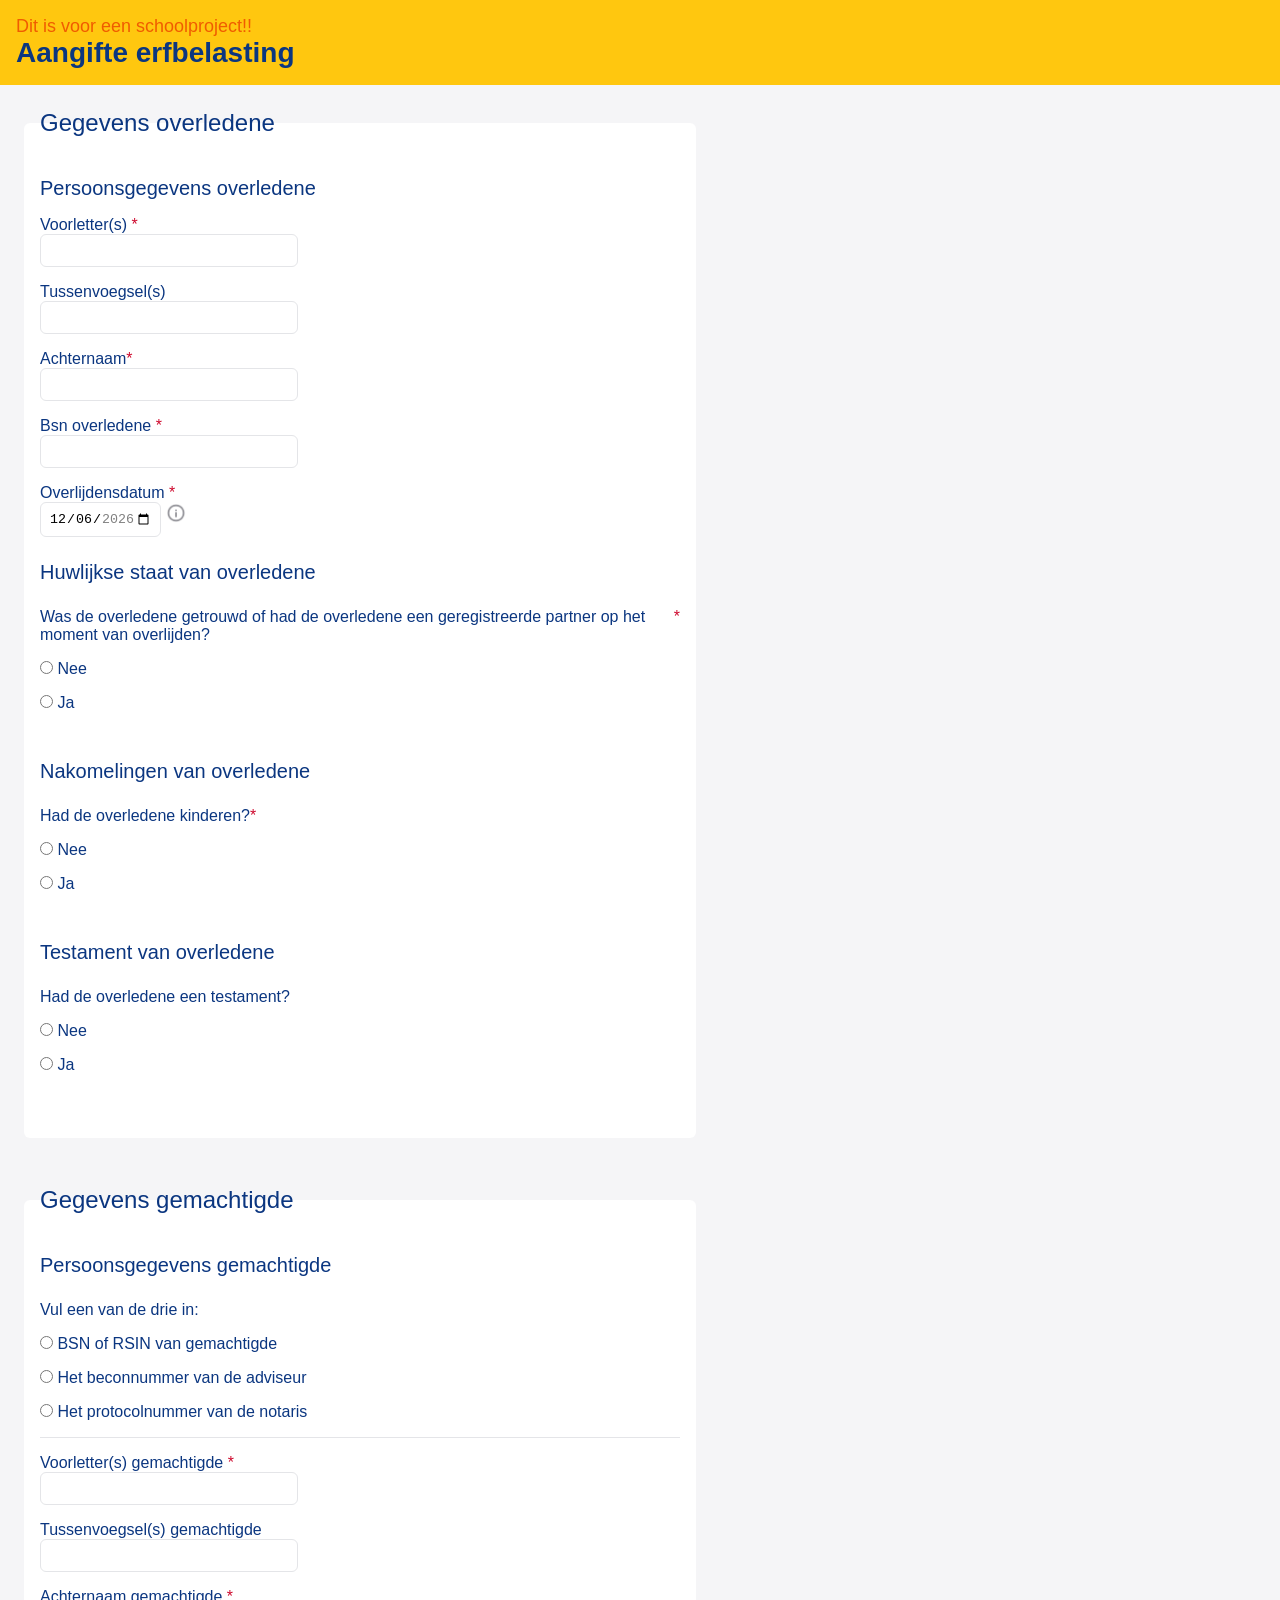
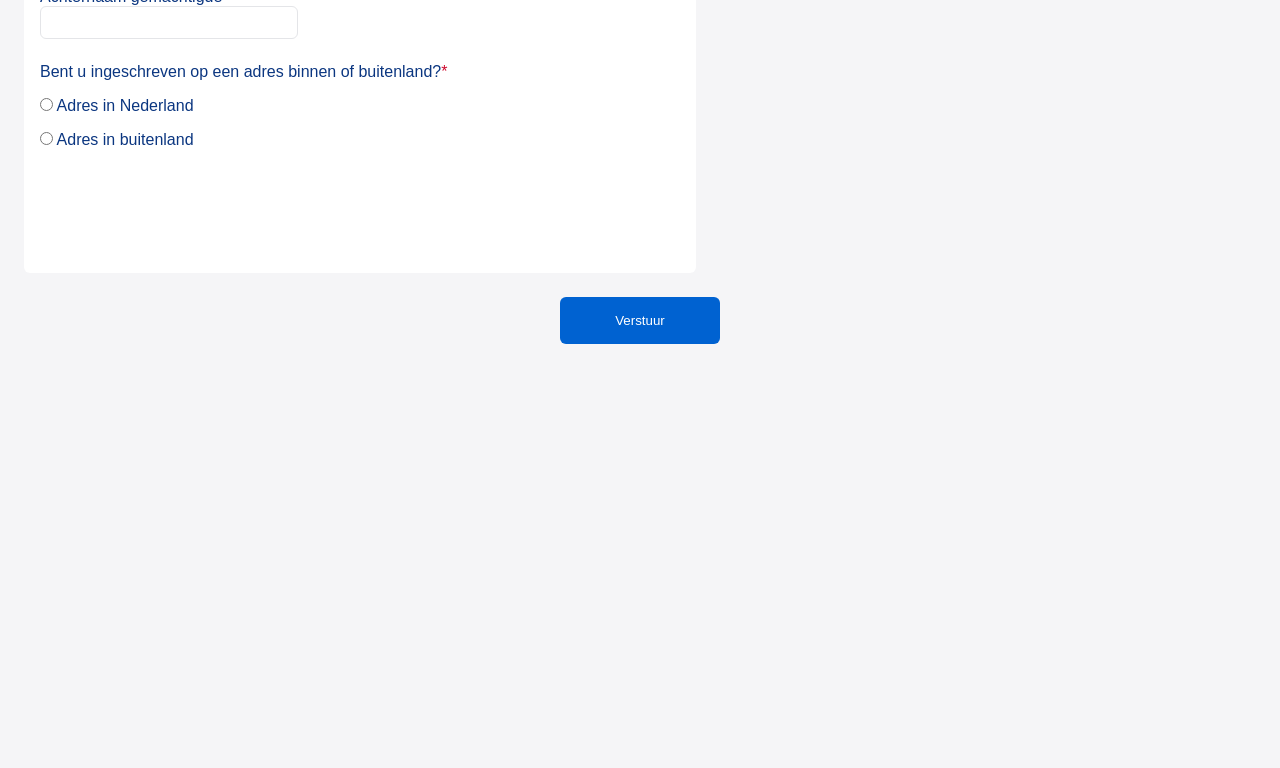
==== index.html @ 3d2275a8 "tussentijdse commit" ====
<!doctype html>
<html lang="nl">
  <head>
    <meta charset="UTF-8" />
    <meta name="viewport" content="width=device-width, initial-scale=1.0" />
    <link rel="stylesheet" href="/styles/style.css" />
    <title>Belastingaangifte erfbelasting</title>
  </head>
  <body>
    <header>
      <p>Dit is voor een schoolproject!!</p>
      <h1>Aangifte erfbelasting</h1>
    </header>
    <main>
      <form action="">

         <!-- VRAAG 1-->
        <fieldset>
          <legend>Gegevens overledene</legend>
          <!-- https://tractie.ns.nl/2e23992f3/p/226ce1-tractie--ns-design-system  -->
          
          <!-- Vraag 1a -->
          <fieldset>
            <legend class="heading">Persoonsgegevens overledene </legend>
            <div>
              <label for="firstnameDeseased"> Voorletter(s) <span>*</span></label>
              <input
                required
                aria-describedby="errorMessageName"
                type="text"
                name="firstnameDeseased"
                min="1"
                value=""
                id="firstnameDeseased"
                class="initialenInput"
                aria-describedby="errorMessageName"
              />

              <p id="errorMessageName" class="errorMemo">Sorry, dit veld is onjuist ingevuld. Vul minimaal één character in.</p>

              <label for="tussenvoegsel"> Tussenvoegsel(s) </label>
              <input
                type="text"
                name="SurnameDeseased"
                value=""
                id="tussenvoegsel"
              />
              <label for="SurnameDeseased"> Achternaam<span>*</span> </label>
              <input
                required
                type="text"
                name="name"
                value=""
                id="SurnameDeseased"
              />
              <p class="errorMemo">Sorry, dit veld is onjuist ingevuld. Vul minimaal één character in.

</p>
            </div>

            <div>
              <label for="bsnDeseased"> Bsn overledene <span>*</span> </label>
              <!-- https://developer.mozilla.org/en-US/docs/Web/HTML/Reference/Elements/input/number -->
              <!-- Het werkt nog niet helemaal  -->
              <input
                required
                type="text"
                inputmode="numeric"
                maxlength="9"
                pattern="\d*"
                name="bsnDeseased"
                id="bsnDeseased"
              />
              <p class="errorMemo">Sorry dit is niet goed, bsn bestaat uit 9 cijfers</p>
              <label for="DeseaseDate"> Overlijdensdatum <span>*</span> </label>
              <!-- https://developer.mozilla.org/en-US/docs/Web/HTML/Reference/Elements/input/date -->
              <input 
              type="date" 
              id="DeseaseDate" 
              name="DeseaseDate" 
              value="2026-03-02"
              />
              <!-- https://eye-able.com/nl/blog/aria-label -->
               <!-- https://developer.mozilla.org/en-US/docs/Web/HTML/Reference/Elements/dialog -->
              <button data-dialog-action="showModal" aria-controls="popover-info" type="button" popovertarget="popover-info" aria-label="Open info popup" aria-expanded="false" aria-haspopup="true" aria-controls="popover-info"><img src="images/cuida_info-outline.png" alt="Meer informatie button"></button>
              <dialog popover="manual" id="popover-info">
                <button type="button" popovertarget="popover-info" popovertargetaction="hide" aria-controls="popover-info">X</button>
                <h2> Wanneer moet u aangifte erfbelasting doen?</h2>
                <p>Wij sturen een brief waarin staat of de erfgenamen aangifte
                    moeten doen of niet. Dit doen we binnen 4 maanden na
                    het overlijden. We sturen de brief naar 1 van de erfgenamen,
                    meestal de partner of het oudste kind van de overledene.
                    De aangifte moet 8 maanden na het overlijden bij ons
                    binnen zijn. In de brief staat de precieze datum.
                    Blijkt uit het testament of een verklaring van erfrecht dat
                    een executeur of een notaris gemachtigd is om de aangifte
                    erfbelasting in te vullen? Dan sturen wij de aangiftebrief
                    naar die gemachtigde.
                    Hebt u geen brief gekregen waarin staat dat u aangifte
                    erfbelasting moet doen? Misschien moet u tóch aangifte
                    doen. Namelijk als u meer erft dan het vrijgestelde bedrag.
                    Op belastingdienst.nl/erfbelasting kunt u de erfbelasting
                    berekenen. Beantwoord de vragen in ons hulpmiddel en u
                    ziet of én hoeveel erfbelasting u ongeveer moet betalen.
                    Erft u meer dan de vrijstelling? Doe dan aangifte
                    erfbelasting binnen 8 maanden na de overlijdensdatum. Dat
                    kan online op Mijn Belastingdienst of met een papieren
                    aangifteformulier. 
                  </p>
                </dialog>
            </div>
          </fieldset>

          <!-- Huw status van overledene -->
          <fieldset>
            <legend class="heading">Huwlijkse staat van overledene</legend>

            <fieldset class="hiddenBlock">
              <legend> 
                Was de overledene getrouwd of had de overledene een
                geregistreerde partner op het moment van overlijden?<span>*</span>
              </legend>
              <label>
                <input 
                required 
                type="radio" 
                name="geregistreerdePartner" 
                value="no" />
                Nee 
              </label>
              <label>
                <input 
                type="radio" 
                name="geregistreerdePartner" 
                value="yes" />
                Ja
              </label>
            </fieldset>

            <div>
              <fieldset class="hiddenBlock">
                <legend>
                  Hadden de overledene en diens echtgenoot of geregistreerde
                  partner huwelijkse of partnerschapsvoorwaarden laten
                  vastleggen in een notariële akte?
                </legend>
                <label>
                  <input type="radio" name="notarieleAkte" value="no" />
                  Nee
                </label>
                <label>
                  <input type="radio" name="notarieleAkte" value="yes"/>
                  Ja
                </label>
                <label for="inputAkte">Voeg hier uw  notariële akte toe</label>
                <input id="inputAkte" type="file">
              </fieldset>
  

              <div>
                <fieldset>
                  <legend>
                    Hadden de overledene en diens partner een finaal
                    verrekenbeding?
                  </legend>
                  <label>
                    <input 
                    type="radio" 
                    name="vakbeding" />
                    Nee
                  </label>
                  <label>
                    <input type="radio" name="vakbeding" />
                    Ja
                  </label>
                </fieldset>

                <label for="dateMarriage"
                  >Datum huwelijkse of partnerschapsvoorwaarden</label
                >
                <input type="date" id="dateMarriage" value="2026-03-02"/>
              </div>
            </div>
          </fieldset>

          <!-- Nakomelingen overledenen -->
          <fieldset>
            <legend class="heading">Nakomelingen van overledene</legend>
            <fieldset class="hiddenBlock">
              <legend>Had de overledene kinderen?<span>*</span></legend>
              <label>
                <input 
                required
                type="radio" 
                name="overledenKinderen" 
                value="no"/>
                Nee 
              </label>
              <label>
                <input type="radio" name="overledenKinderen" value="yes"/>
                Ja
              </label>
            </fieldset>

            <div>
              <fieldset class="hiddenBlock">
                <legend>
                Is 1 van deze kinderen eerder overleden dan de overledene voor
                wie u nu aangifte doet?
                 </legend>
                  <label>
                    <input type="radio" name="overledenKindAangifte" value="no"/>
                    Nee
                  </label>
                  <label>
                    <input type="radio" name="overledenKindAangifte" value="yes"/>
                    Ja
                  </label>
              </fieldset>

              <div>
                <fieldset class="hiddenBlock" >
                  <legend>Had dit overleden kind zelf kinderen?</legend>
                  <label>
                    <input type="radio" name="overledenKindZelfKinderen" value="no"/>
                    Nee
                  </label>
                  <label>
                    <input type="radio" name="overledenKindZelfKinderen" value="yes"/>
                    Ja
                  </label>
                </fieldset>
              </div>
            </div>
          </fieldset>

          <!-- TESTAMENT VAN OVERLEDENE -->
          <fieldset>
            <legend class="heading">Testament van overledene</legend>
            <fieldset class="hiddenBlock">
              <legend>Had de overledene een testament?</legend>
              <label>
                <input 
                required
                type="radio" 
                name="overledenTestament" 
                value="no"/>
                Nee </label>
              <label>
                <input type="radio" name="overledenTestament" value="yes"/>
                Ja
              </label>
            </fieldset>

            <div>
              <fieldset>
                <legend>Vul de gegevens in van de notaris die het testament heeft
                opgemaakt en de datum van het testament.</legend>
                <label for="protocolNumberNotary">Protocolnummer Notaris</label>
                <input type="text" id="protocolNumberNotary"/>
                <label for="firstnameNotary"> Voorletter(s) </label>
                <input required type="text" name="firstnameNotary" id="firstnameNotary" />
                <label for="prefixNotary"> Tussenvoegsel(s) </label>
                <input type="text" name="prefixNotary" value="" id="prefixNotary" />
                <label for="lastnameNotary"> Achternaam </label>
                <input required type="text" name="lastnameNotary" id="lastnameNotary" />
                <label for="locationNotary">Vestigingsplaats</label>
                <input type="text" name="locationNotary" id="locationNotary" />
                <label for="willLastAmendment"
                  >Datum van het testament of van de laatste wijziging
                </label>
                <input type="date" name="willLastAmendment" id="willLastAmendment" value="2026-03-02"/>
              </fieldset>
            </div>
          </fieldset>
        </fieldset>

        <!-- VRAAG 2 -->
        <fieldset>
          <legend>Gegevens gemachtigde</legend>
          <fieldset>
            <legend class="heading">
              Persoonsgegevens gemachtigde
            </legend>
            <!-- <p>
              Vul 1 van de 3 in: BSN of RSIN van gemachtigde, het beconnummer
              van de adviseur of het protocolnummer van de notaris.
            </p> -->

            <fieldset class="hiddenRadio">
              <legend>Vul een van de drie in:</legend>
              <label> 
                <input type="radio" 
                value="bsnAuthorizedPerson" 
                name="authorizedPersonInfo">
                BSN of RSIN van gemachtigde
              </label>
              <label> 
                <input 
                type="radio" 
                value="beconNumberAdvisor" 
                name="authorizedPersonInfo">
                Het beconnummer van de adviseur
              </label>

              <label> 
                <input 
                type="radio" 
                value="protocolnumberNotaryAuthorizedPerson"
                name="authorizedPersonInfo">
                Het protocolnummer van de notaris
              </label>
            </fieldset>

              <label>Bsn/RSIN gemachtigde
              <input
                class="addJsErrorMessage"
                type="text"
                minlength="8"
                maxlength="9"
                name="bsnAuthorizedPerson"
                inputmode="numeric"
                maxlength="9"
                pattern="\d*"
                
                />
              </label>

                <label>Beconnummer adviseur
                <input
                  maxlength="9"
                  pattern="\d*"
                  class="addJsErrorMessage"
                  type="text"
                  name="beconNumberAdvisor"
                /></label>

                <label>Protocolnummer notaris
                <input
                  type="text"
                  inputmode="numeric"
                  class="addJsErrorMessage"
                  name="protocolnumberNotaryAuthorizedPerson"
                  minlength="6"
                  maxlength="6"
                />
              </label>
              <p class="error-hidden" id="error-id" aria-live="polite"></p>

            <div>
                <label for="firstNameAutorizedPerson">
                Voorletter(s) gemachtigde <span>*</span>
              </label>
              <input
                required
                type="text"
                name="voornaamGemachtigde"
                id="firstNameAutorizedPerson"
                class="initialenInput"
              />
              <p class="errorMemo">Sorry, dit veld is onjuist ingevuld. Vul minimaal één character in.</p>
              <label for="prefixAuthorizedPerson">
                Tussenvoegsel(s) gemachtigde
              </label>
              <input
                type="text"
                name="tussenvoegselsGemachtigde"
                value=""
                id="prefixAuthorizedPerson"
              />
              <label for="lastnameAuthorizedPerson">
                Achternaam gemachtigde <span>*</span></label
              >
              <input
                required
                type="text"
                name="achternaamGemachtigde"
                id="lastnameAuthorizedPerson"
              />
              <p class="errorMemo">Sorry, dit veld is onjuist ingevuld. Vul minimaal één character in.</p>
            </div>
          </fieldset>


          <fieldset class="hiddenBlock">
            <legend>
                Bent u ingeschreven op een adres binnen of buitenland?<span>*</span>
            </legend>
            <label>
                <input required type="radio" name="adressAuthorizsedPerson" value="adresNederland"/>
                Adres in Nederland
              </label>
              <label>
                <input type="radio" name="adressAuthorizsedPerson" value="adresBuitenland"/>
                Adres in buitenland
              </label>
          </fieldset>

          <fieldset>
              <legend>Adres in Nederland</legend>
              <fieldset>
                <legend>Vul de gegevens in als je in Nederland woont</legend>
                <label for="streetNameAuthorizedPerson">Straat</label>
                <input
                  type="text"
                  name="straatNaamGemachtigde"
                  id="streetNameAuthorizedPerson"
                  
                />
                <label for="houseNumberAuthorizedPerson">Huisnummer</label>
                <input
                  type="text"
                  name="huisnummergemachtigde"
                  id="houseNumberAuthorizedPerson"
                />
                <label for="additionalAdressAuthorizedPerson"
                  >Toevoegingen</label
                >
                <input
                  type="text"
                  name="toevoegingAdresGemachtigde"
                  id="additionalAdressAuthorizedPerson"
                />
                <label for="postalcodeAuthorizedPerson">Postcode</label>
               <!-- https://stackoverflow.com/questions/17898523/regular-expression-for-dutch-zip-postal-code -->
                <input
                  pattern="^[1-9][0-9]{3} ?(?!sa|sd|ss)[a-z]{2}$"
                  type="text"
                  name="postcodeGemachtigde"
                  id="postalcodeAuthorizedPerson"
                />
                 <p class="errorMemo">Sorry, je postcode moet voldoen aan het volgende format 1000AA</p>
                <label for="locationAuthorizedPerson">Woonplaats</label>
                <input
                  type="text"
                  name="plaatsGemachtigde"
                  id="locationAuthorizedPerson"
                />
              </fieldset>
            </fieldset>

            <fieldset>
              <legend>Adres in Buitenland</legend>
              <fieldset>
                <legend>Vul de gegevens in als je in Buitenland woont</legend>
                <label for="streetNameAuthorizedPersonAbroad">Straat</label>
                <input
                  type="text"
                  name="straatNaamGemachtigdeBuitenland"
                  id="streetNameAuthorizedPersonAbroad"
                />
                <label for="housenumberAuthorizedAbroad">Huisnummer</label>
                <input
                  type="text"
                  name="huisnummergemachtigdeBuitenland"
                  id="housenumberAuthorizedAbroad"
                />

                <label for="postcodeAuthorizedAbroad">Postcode</label>
                <input
                  type="text"
                  name="postcodeGemachtigdeBuitenland"
                  id="postcodeAuthorizedAbroad"
                />
                <label for="locationAuthorizedPersonAbroad">plaats</label>
                <input
                  type="text"
                  name="plaatsGemachtigdeBuitenland"
                  id="locationAuthorizedPersonAbroad"
                />
                <label for="landcodeAuthorizedPersonAbroad">Toevoegingen</label>
                <input
                  type="number"
                  name="landcodeGemachtigde"
                  id="landcodeAuthorizedPersonAbroad"
                />
              </fieldset>
              <label for="telnumberAuthorizedPerson">Telefoonnummer</label>
              <input
                type="tel"
                name="telefoonNummerGemachtigde"
                id="telnumberAuthorizedPerson"
              />
              <label for="emailadresAuthorizedPerson">E-mailadress</label>
              <input
                type="email"
                name="emailadresGemachtigde"
                id="emailadresAuthorizedPerson"
              />
            </fieldset>
          </fieldset>
        </fieldset>
        <button type="submit">Verstuur</button>
      </form>
    </main>
    <footer></footer>
    <script src="script.js"></script>
  </body>
</html>
---- styles/style.css ----
* {
  margin: 0;
  padding: 0;
}

:root {
  color-scheme: light dark;
  /* https://tractie.ns.nl/2e23992f3/p/226ce1-tractie--ns-design-system */
  /* COLORS */
  --background-color-default: light-dark(#ffffff, #0d0e10);
  --background-color-elevated-sunken: light-dark( #f5f5f7, #000000);
  --background-color-brand-primary: light-dark( #ffc70f, #252528); 
  --background-color-brand-secondary: light-dark(#0b3680, #9ac5f1); 
  --background-color-input: light-dark(#ffffff, #000000);
  --background-color-info-subtle: light-dark(#ebf5ff, #28282a);

  --background-color-button: light-dark(#0062d1, #5d9fea);
  --heading-color: light-dark(#0b3680, #e4e5e8);
  --text-color: light-dark(#252528, #c4c5cb);
  --brand-color-primary:light-dark(#0b3680, #ffc70f);
  --brand-color-secondary: light-dark(#ffc70f, #0b3680);

  --color-border-default: light-dark(#e4e5e8, #343536);
  --color-border-input-default: light-dark(#919197, #757677);

  --warning-color: light-dark(#f05c01, #ff9545);
  --success-color: light-dark(#3e7f67, #4dcda5);
  --error-color: light-dark(#ce092d, #ff9396);

  --shadow-elevated-2:0px 2px 12px 0px rgba(0, 0, 0, 0.24), 
0px 2px 4px 0px rgba(0, 0, 0, 0.16);

  /* HOVER COLORS */
  --background-color-button-hover: light-dark(#0b44a1, #9ac5f1);
  --color-border-input-hover:light-dark( #73747a,#979798);

  /* HEADINGS */
  --heading-1-web: 28px;
  --heading-2-web: 24px;
  --heading-3-web: 20px;
  --heading-4-web: 18px;
  --heading-5-web: 16px;

  /* TEXT SIZE */
  --body-text-large: 1.125rem;
  --body-text-medium: 1rem;
  --body-text-small: 0.875rem;
  --body-text-x-small: 0.75rem;

  --padding-insert-xs: 8px;
  --padding-insert-s: 12px;
  --padding-insert-m: 16px;


  /* BORDER-RADIUS */
  --border-radius-small: 3px;
  --border-radius-default: 6px;
  --border-radius-large: 12px;

    /* SPACING */
  --spacing-inset-m: 16px;
  --spacing-gap-s: 8px;
  --spacing-gap-m: 24px;

}


/**************************************/
/*               MARK: fonts          */
/**************************************/
@font-face {
  /* https://www.ns.nl/ */
  font-family: nssans;
  src: url(/fonts/nssans-regular.woff2);
}


@font-face {
  /* https://www.ns.nl/ */
  font-family: nssans-bold;
  src: url(/fonts/nssans-bold.woff2);
}

/**************************************/
/* MARK: Generieke code die herbruikbaar is */
/**************************************/
/* De animatie moet nog gefinetuned worden */
.hiddenBlock + div {
  /* display: none; */
  display: flex;
  flex-direction: column;
  height: 0;
  opacity: 0;
  transition: opacity 0.5s ease;

  /* Ik zet het blok hier helemaal weg, zodat hij niet 
  bij de volgende fieldset van de gemachtigde in de weg 
  zit */
  margin-left: -100rem;
}

.hiddenBlock:has([value="yes"]:checked) + div {
  /* display: block; */
  height: auto;
  opacity: 1;  
  transition: opacity 0.5s ease;
  margin: 0;
}


/* Error memo appearence herbruikbaar */
.errorMemo {
  opacity: 0;
  height: 0;
}

input:user-invalid + .errorMemo {
  opacity: 1;
  height: 1.25rem;
  color: var(--error-color);
  font-size: var(--body-text-small);
  padding-top: 2px;
}

/**************************************/
/*   MARK: keuze vraag         */
/**************************************/
/* Bsn, protocolnummer en beconnummer code */
.hiddenRadio {
  margin-bottom: 0;
}

.hiddenRadio + label, .hiddenRadio + label + label, .hiddenRadio + label + label + label{
  display: none;
  margin-bottom: var(--spacing-gap-s);
}

.hiddenRadio:has(input[value="bsnAuthorizedPerson"]:checked) + label,
.hiddenRadio:has(input[value="beconNumberAdvisor"]:checked) + label + label,
.hiddenRadio:has(input[value="protocolnumberNotaryAuthorizedPerson"]:checked) + label + label + label
  {
  display: flex;
  flex-direction: column;
}

/* Nederland buitenland code + animatie */
.hiddenBlock + fieldset, 
.hiddenBlock + fieldset + fieldset{
  height: 0;
  opacity: 0;
  transition: opacity 0.5s ease;

  margin-left: -100rem;
}

.hiddenBlock:has([value="adresNederland"]:checked) + fieldset, 
.hiddenBlock:has([value="adresBuitenland"]:checked) + fieldset + fieldset{
  height: auto;
  opacity: 1;  
  transition: opacity 0.5s ease;

  margin: 0;
}

.hiddenBlock:has([value="adresBuitenland"]:checked) + fieldset + fieldset{
  /* margin-top: -19.5px; */
    margin-top: -45px;
}

/**************************************/
/*   MARK: Invalid en valid styling   */
/**************************************/

input:user-invalid {
  border-color: var(--error-color);
}

input:user-valid {
  border-color: var(--success-color);
}

input[type="text"]:user-valid {
  /* https://www.figma.com/community/plugin/1498729606631593833/iconify-icons-library */
  /* https://css-tricks.com/form-validation-ux-html-css/ */
  background: url(/images/iets-icons_check-fill.png);
  background-size: 20px;
  background-repeat: no-repeat;
  /* https://developer.mozilla.org/en-US/docs/Web/CSS/Reference/Properties/background-position */
  background-position: right 10px center;
}

input[type="text"]:user-invalid {
  /* https://www.figma.com/community/plugin/1498729606631593833/iconify-icons-library */
  background: url(/images/mdi_cross-circle.png);
  background-size: 20px;
  background-repeat: no-repeat;
  background-position: right 10px center;
}


fieldset:has( > label > input[type="radio"]:not(:indeterminate)) > legend::after {
  content: "";
  display: inline-block;
  width: 20px;
  height: 20px;
  background-image: url("/images/iets-icons_check-fill.png");
  background-size: contain;
  background-repeat: no-repeat;
  aspect-ratio: 1;
}

.error-hidden {
  color: var(--error-color);
  font-size: var(--body-text-small);
}

.succes-hidden {
   color: var(--success-color);
  font-size: var(--body-text-small);
}

/**************************************/
/*          MARK: Algemene styling    */
/**************************************/
body {
  font-family: nssans, sans-serif;
  background-color: var(--background-color-elevated-sunken) ;
}

header {
  background-color: var(--background-color-brand-primary);
  padding: var(--spacing-inset-m);
  place-items: center;
}

form {
  display: grid;
  place-self: center;
  align-content: flex-start;

    & > fieldset {
    border-radius: var(--border-radius-default);
    margin: var(--spacing-gap-m);
    padding: var(--spacing-inset-m);

      & > legend {
        font-size: var(--heading-2-web);
        
      }
  }
}

fieldset {
  background-color: var(--background-color-default);
  border:none;
  margin: var(--spacing-gap-m) 0;
  max-width: 40rem;


  & fieldset legend {
    font-size: var(--body-text-medium);
    align-self: center;
  }

  input {
    background-color: var(--background-color-input);
    border: solid 1px var(--color-border-default);
    border-radius: var(--border-radius-default);
    padding: var(--padding-insert-xs);
    
    &[type="text"]{
      width: 15rem;
    }

    &:hover {
      border-color: var(--color-border-input-hover);
    }

    &[type="file"] {
      margin-top: var(--spacing-gap-m);
    }

    &::focus {
      border-color: var( --brand-color-primary);
    }
  }
}

[for="firstNameAutorizedPerson"] {
  padding-top: 1rem;
  margin-top: 1rem;
  border-top: 1px solid var(--color-border-default);
}


legend {
  font-family: nssans-bold, sans-serif;
  color: var(--heading-color);
  font-size: var(--body-text-small);

  /* voor de styling van de vinkjes */
  display: inline-flex;
}

h1 {
  color: var(--heading-color);
  font-size: var(--heading-1-web);
  font-family: nssans-bold, sans-serif;
}

[class="heading"] {
  font-size: var(--heading-3-web);
}

label{
  color: var(--heading-color);
  display: block;
  padding-top: var(--padding-insert-m);
}


/* De warning tekst */
header {
  p:first-of-type {
  font-family: nssans-bold, sans-serif;
  font-size: var(--body-text-large);
  color: var(--warning-color);
}
}

span {
  color: var(--error-color);
}


/**************************************/
/*   MARK: Button styling             */
/**************************************/

/* https://www.geeksforgeeks.org/html/how-to-style-the-input-file-type-in-forms-using-css/ */
button:not([popovertarget="popover-info"]), input[type="file"]::file-selector-button  {
  border: none;
  background-color: var(--background-color-button);
  border-radius: var(--border-radius-default);
  color: var(--background-color-default);
  font-family: nssans-bold, sans-serif;
  padding: var(--padding-insert-m);

  width: 10rem;
  align-self: center;
  justify-self: center;

  &:hover {
    background-color: var(--background-color-button-hover);
  }
}



/* MARK: Styling popup */
dialog {
  padding: var(--padding-insert-m);
  margin: 8rem 10px 0rem 10rem;
  border-radius: var(--border-radius-large);
  border-color: var(--color-border-default);
  box-shadow: var(--shadow-elevated-2);
  max-width: 20rem;
  max-height: 24rem;

/* https://developer.chrome.com/docs/css-ui/anchor-positioning-api?hl=nl */
  position: absolute;
  position-anchor: --anchor-info-popup;
  position-area: top right;
  /* right: anchor(center); */
  /* top: anchor(center);
  position-try-fallbacks: flip-block;
  position-visibility: anchors-visible; */



    h2 {
      font-family: nssans-bold, sans-serif;
      color: var(--heading-color);
      font-size: var(--heading-2-web);
      margin-bottom: var(--padding-insert-s);
    }
}

/* positioning with anker */
[popovertarget="popover-info"]{
  anchor-name: --anchor-info-popup;
  

  width: 20px;
  height: 20px;
  border: none;
  background: transparent;
 

  img {
    width: 20px;
    height: 20px;
  }

  [popovertargetaction="hide"]{
    place-self: end;
  }
}



  @position-try --smallscreen {
  /* position-area: top center; */
  /* right: anchor(bottom); */
  /* width: 10rem; */
  }


@media (width< 500px) {
  dialog {
      max-width: 30rem;
      margin: 32px 32px 4rem 32px;
      position-area: top center;

  }
}

@media(width>1160px) {
  dialog {
    padding: var(--padding-insert-m);
    margin: 8rem 10px 0rem 33rem;
    border-radius: var(--border-radius-large);
    border-color: var(--color-border-default);
    box-shadow: var(--shadow-elevated-2);
    max-width: 25rem;
    max-height: 40rem;
    position: absolute;
    position-anchor: --anchor-info-popup;
    position-area: top right;
  }
}
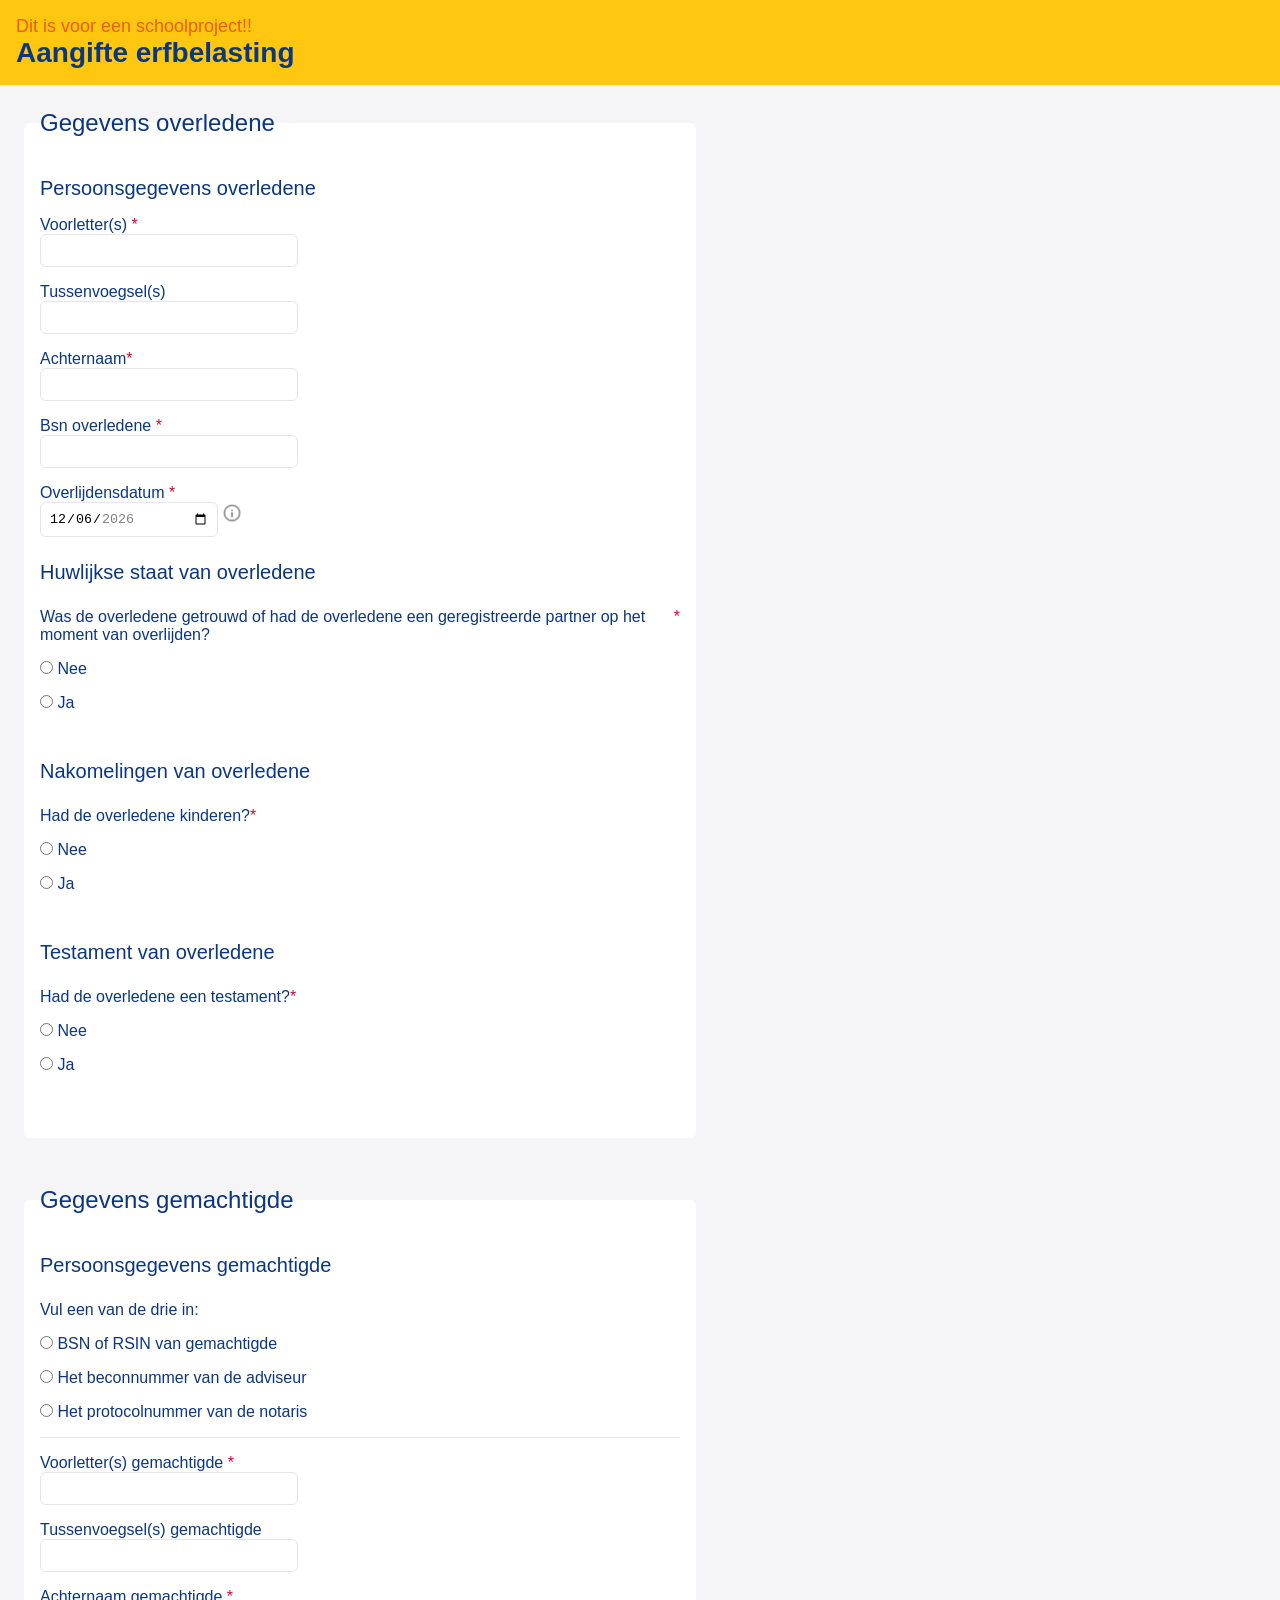
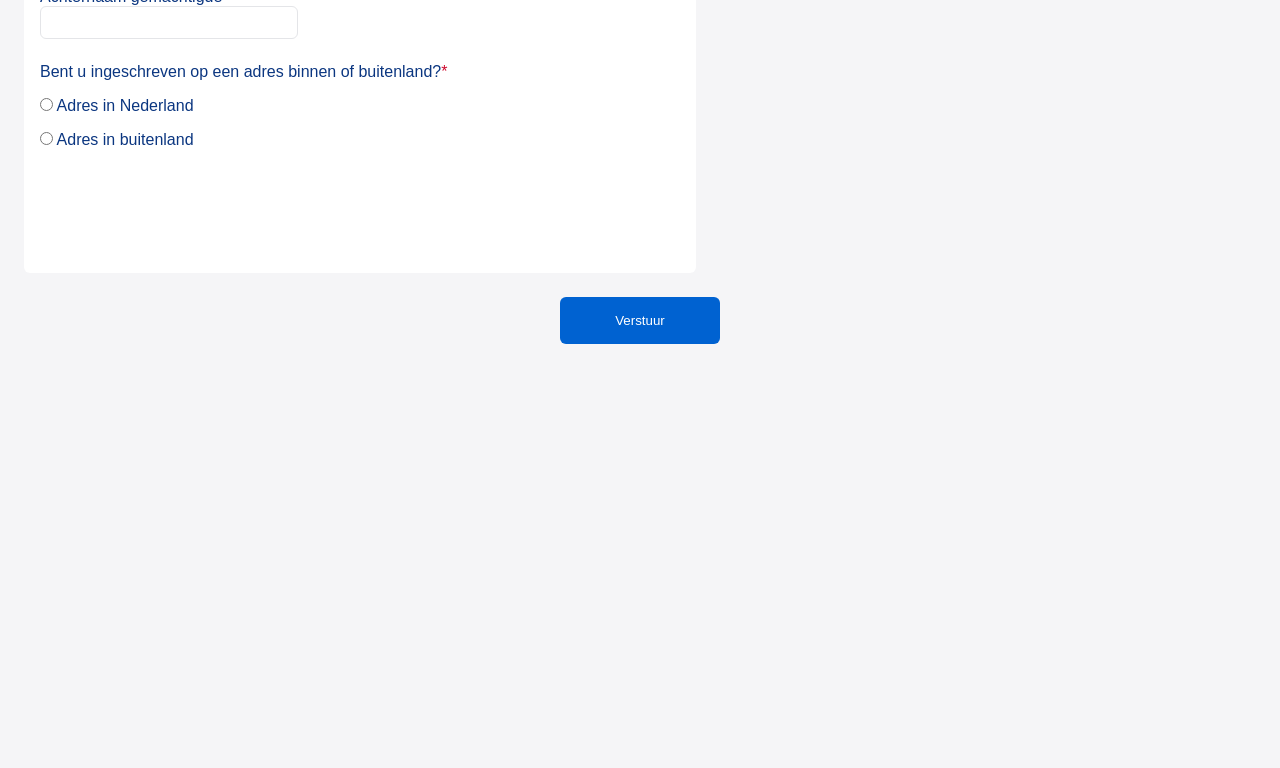
==== commit 83e705a8: "fix anchor positioning" ====
--- a/index.html
+++ b/index.html
@@ -3,6 +3,8 @@
   <head>
     <meta charset="UTF-8" />
     <meta name="viewport" content="width=device-width, initial-scale=1.0" />
+    <!-- https://i.pinimg.com/564x/a8/fe/67/a8fe67eced41115e68b7eb2a582c4c4c.jpg -->
+    <link rel="icon" type="image/x-icon" href="/images/image.png" />
     <link rel="stylesheet" href="/styles/style.css" />
     <title>Belastingaangifte erfbelasting</title>
   </head>
@@ -20,6 +22,7 @@
           <!-- https://tractie.ns.nl/2e23992f3/p/226ce1-tractie--ns-design-system  -->
           
           <!-- Vraag 1a -->
+           <!-- Fieldsets zijn toegankelijker bij het groeperen van formulieren -->
           <fieldset>
             <legend class="heading">Persoonsgegevens overledene </legend>
             <div>
@@ -53,9 +56,7 @@
                 value=""
                 id="SurnameDeseased"
               />
-              <p class="errorMemo">Sorry, dit veld is onjuist ingevuld. Vul minimaal één character in.
-
-</p>
+              <p class="errorMemo">Sorry, dit veld is onjuist ingevuld. Vul minimaal één character in.</p>
             </div>
 
             <div>
@@ -82,7 +83,7 @@
               />
               <!-- https://eye-able.com/nl/blog/aria-label -->
                <!-- https://developer.mozilla.org/en-US/docs/Web/HTML/Reference/Elements/dialog -->
-              <button data-dialog-action="showModal" aria-controls="popover-info" type="button" popovertarget="popover-info" aria-label="Open info popup" aria-expanded="false" aria-haspopup="true" aria-controls="popover-info"><img src="images/cuida_info-outline.png" alt="Meer informatie button"></button>
+              <button data-dialog-action="showModal" aria-controls="popover-info" type="button" popovertarget="popover-info" aria-label="Open info popup" aria-expanded="false" aria-haspopup="true" aria-controls="popover-info"><img src="/images/cuida_info-outline.png" alt="Meer informatie button"></button>
               <dialog popover="manual" id="popover-info">
                 <button type="button" popovertarget="popover-info" popovertargetaction="hide" aria-controls="popover-info">X</button>
                 <h2> Wanneer moet u aangifte erfbelasting doen?</h2>
@@ -91,11 +92,16 @@
                     het overlijden. We sturen de brief naar 1 van de erfgenamen,
                     meestal de partner of het oudste kind van de overledene.
                     De aangifte moet 8 maanden na het overlijden bij ons
-                    binnen zijn. In de brief staat de precieze datum.
+                    binnen zijn. 
+                </p>
+                <p>
+                    In de brief staat de precieze datum.
                     Blijkt uit het testament of een verklaring van erfrecht dat
                     een executeur of een notaris gemachtigd is om de aangifte
                     erfbelasting in te vullen? Dan sturen wij de aangiftebrief
                     naar die gemachtigde.
+                </p>
+                <p>
                     Hebt u geen brief gekregen waarin staat dat u aangifte
                     erfbelasting moet doen? Misschien moet u tóch aangifte
                     doen. Namelijk als u meer erft dan het vrijgestelde bedrag.
@@ -106,8 +112,8 @@
                     erfbelasting binnen 8 maanden na de overlijdensdatum. Dat
                     kan online op Mijn Belastingdienst of met een papieren
                     aangifteformulier. 
-                  </p>
-                </dialog>
+                </p>
+              </dialog>
             </div>
           </fieldset>
 
@@ -139,10 +145,10 @@
 
             <div>
               <fieldset class="hiddenBlock">
-                <legend>
+                <legend class="aangepasteWidth">
                   Hadden de overledene en diens echtgenoot of geregistreerde
                   partner huwelijkse of partnerschapsvoorwaarden laten
-                  vastleggen in een notariële akte?
+                  vastleggen in een notariële akte? <span>*</span>
                 </legend>
                 <label>
                   <input type="radio" name="notarieleAkte" value="no" />
@@ -152,7 +158,7 @@
                   <input type="radio" name="notarieleAkte" value="yes"/>
                   Ja
                 </label>
-                <label for="inputAkte">Voeg hier uw  notariële akte toe</label>
+                <label for="inputAkte">Voeg hier uw  notariële akte toe </label>
                 <input id="inputAkte" type="file">
               </fieldset>
   
@@ -161,7 +167,7 @@
                 <fieldset>
                   <legend>
                     Hadden de overledene en diens partner een finaal
-                    verrekenbeding?
+                    verrekenbeding?<span>*</span>
                   </legend>
                   <label>
                     <input 
@@ -176,7 +182,7 @@
                 </fieldset>
 
                 <label for="dateMarriage"
-                  >Datum huwelijkse of partnerschapsvoorwaarden</label
+                  >Datum huwelijkse of partnerschapsvoorwaarden <span>*</span></label
                 >
                 <input type="date" id="dateMarriage" value="2026-03-02"/>
               </div>
@@ -206,7 +212,7 @@
               <fieldset class="hiddenBlock">
                 <legend>
                 Is 1 van deze kinderen eerder overleden dan de overledene voor
-                wie u nu aangifte doet?
+                wie u nu aangifte doet? <span>*</span>
                  </legend>
                   <label>
                     <input type="radio" name="overledenKindAangifte" value="no"/>
@@ -220,7 +226,7 @@
 
               <div>
                 <fieldset class="hiddenBlock" >
-                  <legend>Had dit overleden kind zelf kinderen?</legend>
+                  <legend>Had dit overleden kind zelf kinderen?<span>*</span></legend>
                   <label>
                     <input type="radio" name="overledenKindZelfKinderen" value="no"/>
                     Nee
@@ -238,7 +244,7 @@
           <fieldset>
             <legend class="heading">Testament van overledene</legend>
             <fieldset class="hiddenBlock">
-              <legend>Had de overledene een testament?</legend>
+              <legend>Had de overledene een testament? <span>*</span></legend>
               <label>
                 <input 
                 required
@@ -255,19 +261,19 @@
             <div>
               <fieldset>
                 <legend>Vul de gegevens in van de notaris die het testament heeft
-                opgemaakt en de datum van het testament.</legend>
-                <label for="protocolNumberNotary">Protocolnummer Notaris</label>
+                opgemaakt en de datum van het testament. </legend>
+                <label for="protocolNumberNotary">Protocolnummer Notaris <span>*</span></label>
                 <input type="text" id="protocolNumberNotary"/>
-                <label for="firstnameNotary"> Voorletter(s) </label>
+                <label for="firstnameNotary"> Voorletter(s)<span>*</span> </label>
                 <input required type="text" name="firstnameNotary" id="firstnameNotary" />
                 <label for="prefixNotary"> Tussenvoegsel(s) </label>
                 <input type="text" name="prefixNotary" value="" id="prefixNotary" />
-                <label for="lastnameNotary"> Achternaam </label>
+                <label for="lastnameNotary"> Achternaam <span>*</span></label>
                 <input required type="text" name="lastnameNotary" id="lastnameNotary" />
-                <label for="locationNotary">Vestigingsplaats</label>
+                <label for="locationNotary">Vestigingsplaats <span>*</span></label>
                 <input type="text" name="locationNotary" id="locationNotary" />
                 <label for="willLastAmendment"
-                  >Datum van het testament of van de laatste wijziging
+                  >Datum van het testament of van de laatste wijziging<span>*</span>
                 </label>
                 <input type="date" name="willLastAmendment" id="willLastAmendment" value="2026-03-02"/>
               </fieldset>
@@ -400,14 +406,14 @@
               <legend>Adres in Nederland</legend>
               <fieldset>
                 <legend>Vul de gegevens in als je in Nederland woont</legend>
-                <label for="streetNameAuthorizedPerson">Straat</label>
+                <label for="streetNameAuthorizedPerson">Straat<span>*</span></label>
                 <input
                   type="text"
                   name="straatNaamGemachtigde"
                   id="streetNameAuthorizedPerson"
                   
                 />
-                <label for="houseNumberAuthorizedPerson">Huisnummer</label>
+                <label for="houseNumberAuthorizedPerson">Huisnummer<span>*</span></label>
                 <input
                   type="text"
                   name="huisnummergemachtigde"
@@ -421,7 +427,7 @@
                   name="toevoegingAdresGemachtigde"
                   id="additionalAdressAuthorizedPerson"
                 />
-                <label for="postalcodeAuthorizedPerson">Postcode</label>
+                <label for="postalcodeAuthorizedPerson">Postcode<span>*</span></label>
                <!-- https://stackoverflow.com/questions/17898523/regular-expression-for-dutch-zip-postal-code -->
                 <input
                   pattern="^[1-9][0-9]{3} ?(?!sa|sd|ss)[a-z]{2}$"
@@ -430,7 +436,7 @@
                   id="postalcodeAuthorizedPerson"
                 />
                  <p class="errorMemo">Sorry, je postcode moet voldoen aan het volgende format 1000AA</p>
-                <label for="locationAuthorizedPerson">Woonplaats</label>
+                <label for="locationAuthorizedPerson">Woonplaats<span>*</span></label>
                 <input
                   type="text"
                   name="plaatsGemachtigde"
@@ -443,26 +449,26 @@
               <legend>Adres in Buitenland</legend>
               <fieldset>
                 <legend>Vul de gegevens in als je in Buitenland woont</legend>
-                <label for="streetNameAuthorizedPersonAbroad">Straat</label>
+                <label for="streetNameAuthorizedPersonAbroad">Straat<span>*</span></label>
                 <input
                   type="text"
                   name="straatNaamGemachtigdeBuitenland"
                   id="streetNameAuthorizedPersonAbroad"
                 />
-                <label for="housenumberAuthorizedAbroad">Huisnummer</label>
+                <label for="housenumberAuthorizedAbroad">Huisnummer<span>*</span></label>
                 <input
                   type="text"
                   name="huisnummergemachtigdeBuitenland"
                   id="housenumberAuthorizedAbroad"
                 />
 
-                <label for="postcodeAuthorizedAbroad">Postcode</label>
+                <label for="postcodeAuthorizedAbroad">Postcode<span>*</span></label>
                 <input
                   type="text"
                   name="postcodeGemachtigdeBuitenland"
                   id="postcodeAuthorizedAbroad"
                 />
-                <label for="locationAuthorizedPersonAbroad">plaats</label>
+                <label for="locationAuthorizedPersonAbroad">Plaats<span>*</span></label>
                 <input
                   type="text"
                   name="plaatsGemachtigdeBuitenland"
@@ -475,13 +481,13 @@
                   id="landcodeAuthorizedPersonAbroad"
                 />
               </fieldset>
-              <label for="telnumberAuthorizedPerson">Telefoonnummer</label>
+              <label for="telnumberAuthorizedPerson">Telefoonnummer<span>*</span></label>
               <input
                 type="tel"
                 name="telefoonNummerGemachtigde"
                 id="telnumberAuthorizedPerson"
               />
-              <label for="emailadresAuthorizedPerson">E-mailadress</label>
+              <label for="emailadresAuthorizedPerson">E-mailadress<span>*</span></label>
               <input
                 type="email"
                 name="emailadresGemachtigde"
@@ -494,6 +500,6 @@
       </form>
     </main>
     <footer></footer>
-    <script src="script.js"></script>
+    <script src="/script.js"></script>
   </body>
 </html>
--- a/styles/style.css
+++ b/styles/style.css
@@ -27,8 +27,7 @@
   --success-color: light-dark(#3e7f67, #4dcda5);
   --error-color: light-dark(#ce092d, #ff9396);
 
-  --shadow-elevated-2:0px 2px 12px 0px rgba(0, 0, 0, 0.24), 
-0px 2px 4px 0px rgba(0, 0, 0, 0.16);
+    --shadow-elevated-2:0px 2px 12px 0px rgba(0, 0, 0, 0.24);
 
   /* HOVER COLORS */
   --background-color-button-hover: light-dark(#0b44a1, #9ac5f1);
@@ -83,10 +82,9 @@
 
 /**************************************/
 /* MARK: Generieke code die herbruikbaar is */
-/**************************************/
-/* De animatie moet nog gefinetuned worden */
+
+/* Gebruik gemaakt van een opacity voor fijnere UX */
 .hiddenBlock + div {
-  /* display: none; */
   display: flex;
   flex-direction: column;
   height: 0;
@@ -96,11 +94,10 @@
   /* Ik zet het blok hier helemaal weg, zodat hij niet 
   bij de volgende fieldset van de gemachtigde in de weg 
   zit */
-  margin-left: -100rem;
-}
-
-.hiddenBlock:has([value="yes"]:checked) + div {
-  /* display: block; */
+  margin-left: -300rem;
+}
+
+.hiddenBlock:has([value="yes"]:checked) + div{
   height: auto;
   opacity: 1;  
   transition: opacity 0.5s ease;
@@ -125,7 +122,7 @@
 /**************************************/
 /*   MARK: keuze vraag         */
 /**************************************/
-/* Bsn, protocolnummer en beconnummer code */
+/* Bsn, protocolnummer en beconnummer code voor keuze maken */
 .hiddenRadio {
   margin-bottom: 0;
 }
@@ -170,7 +167,6 @@
 /**************************************/
 /*   MARK: Invalid en valid styling   */
 /**************************************/
-
 input:user-invalid {
   border-color: var(--error-color);
 }
@@ -262,6 +258,10 @@
     align-self: center;
   }
 
+  .aangepasteWidth {
+    width: 95%;
+  }
+
   input {
     background-color: var(--background-color-input);
     border: solid 1px var(--color-border-default);
@@ -280,6 +280,10 @@
       margin-top: var(--spacing-gap-m);
     }
 
+    &[type="date"]{
+      width: 25%;
+    }
+
     &::focus {
       border-color: var( --brand-color-primary);
     }
@@ -357,26 +361,34 @@
 
 
 
+
+
+fieldset:nth-of-type(1) > fieldset:nth-of-type(1) div:nth-of-type(1) input:nth-of-type(1) {
+  anchor-name: --anchor-info-input;
+}
+
 /* MARK: Styling popup */
 dialog {
   padding: var(--padding-insert-m);
-  margin: 8rem 10px 0rem 10rem;
+  margin-inline:1em 2em; 
   border-radius: var(--border-radius-large);
   border-color: var(--color-border-default);
   box-shadow: var(--shadow-elevated-2);
-  max-width: 20rem;
+
+  max-width: 25rem;
   max-height: 24rem;
 
 /* https://developer.chrome.com/docs/css-ui/anchor-positioning-api?hl=nl */
-  position: absolute;
+/* Sanne heeft mij geholpen met het fixen van mijn anchor positioning */
+  position: fixed;
   position-anchor: --anchor-info-popup;
-  position-area: top right;
-  /* right: anchor(center); */
-  /* top: anchor(center);
-  position-try-fallbacks: flip-block;
-  position-visibility: anchors-visible; */
-
-
+
+  bottom:anchor(--anchor-info-popup top);
+  left:anchor(--anchor-info-input right);
+
+  align-self: end;
+
+  position-try-fallbacks: --smallscreen;
 
     h2 {
       font-family: nssans-bold, sans-serif;
@@ -384,6 +396,16 @@
       font-size: var(--heading-2-web);
       margin-bottom: var(--padding-insert-s);
     }
+
+    p {
+      margin-top:var(--spacing-gap-m);
+    }
+}
+@position-try --smallscreen {
+  position-area: top;
+  left:unset;
+  bottom:unset;
+  margin-inline:2em;
 }
 
 /* positioning with anker */
@@ -408,22 +430,6 @@
 }
 
 
-
-  @position-try --smallscreen {
-  /* position-area: top center; */
-  /* right: anchor(bottom); */
-  /* width: 10rem; */
-  }
-
-
-@media (width< 500px) {
-  dialog {
-      max-width: 30rem;
-      margin: 32px 32px 4rem 32px;
-      position-area: top center;
-
-  }
-}
 
 @media(width>1160px) {
   dialog {
@@ -438,4 +444,4 @@
     position-anchor: --anchor-info-popup;
     position-area: top right;
   }
-}
+} 
